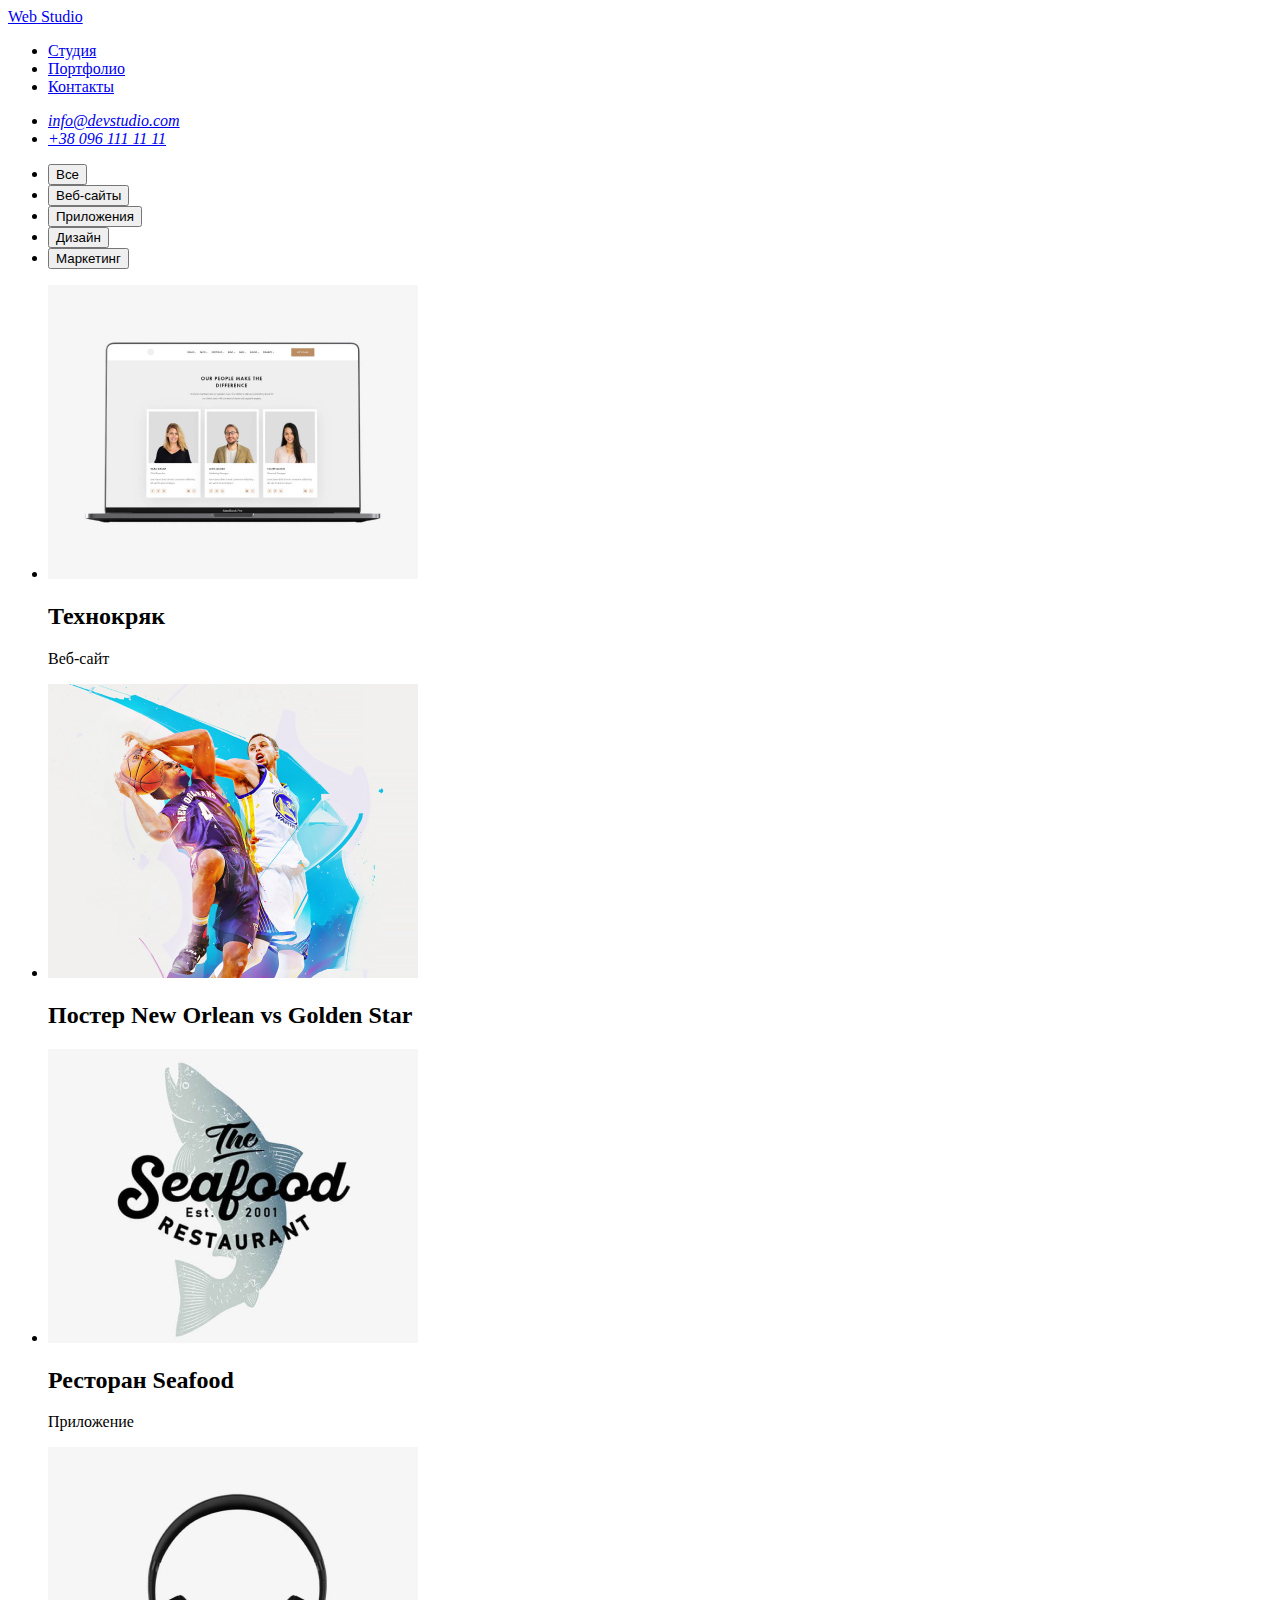
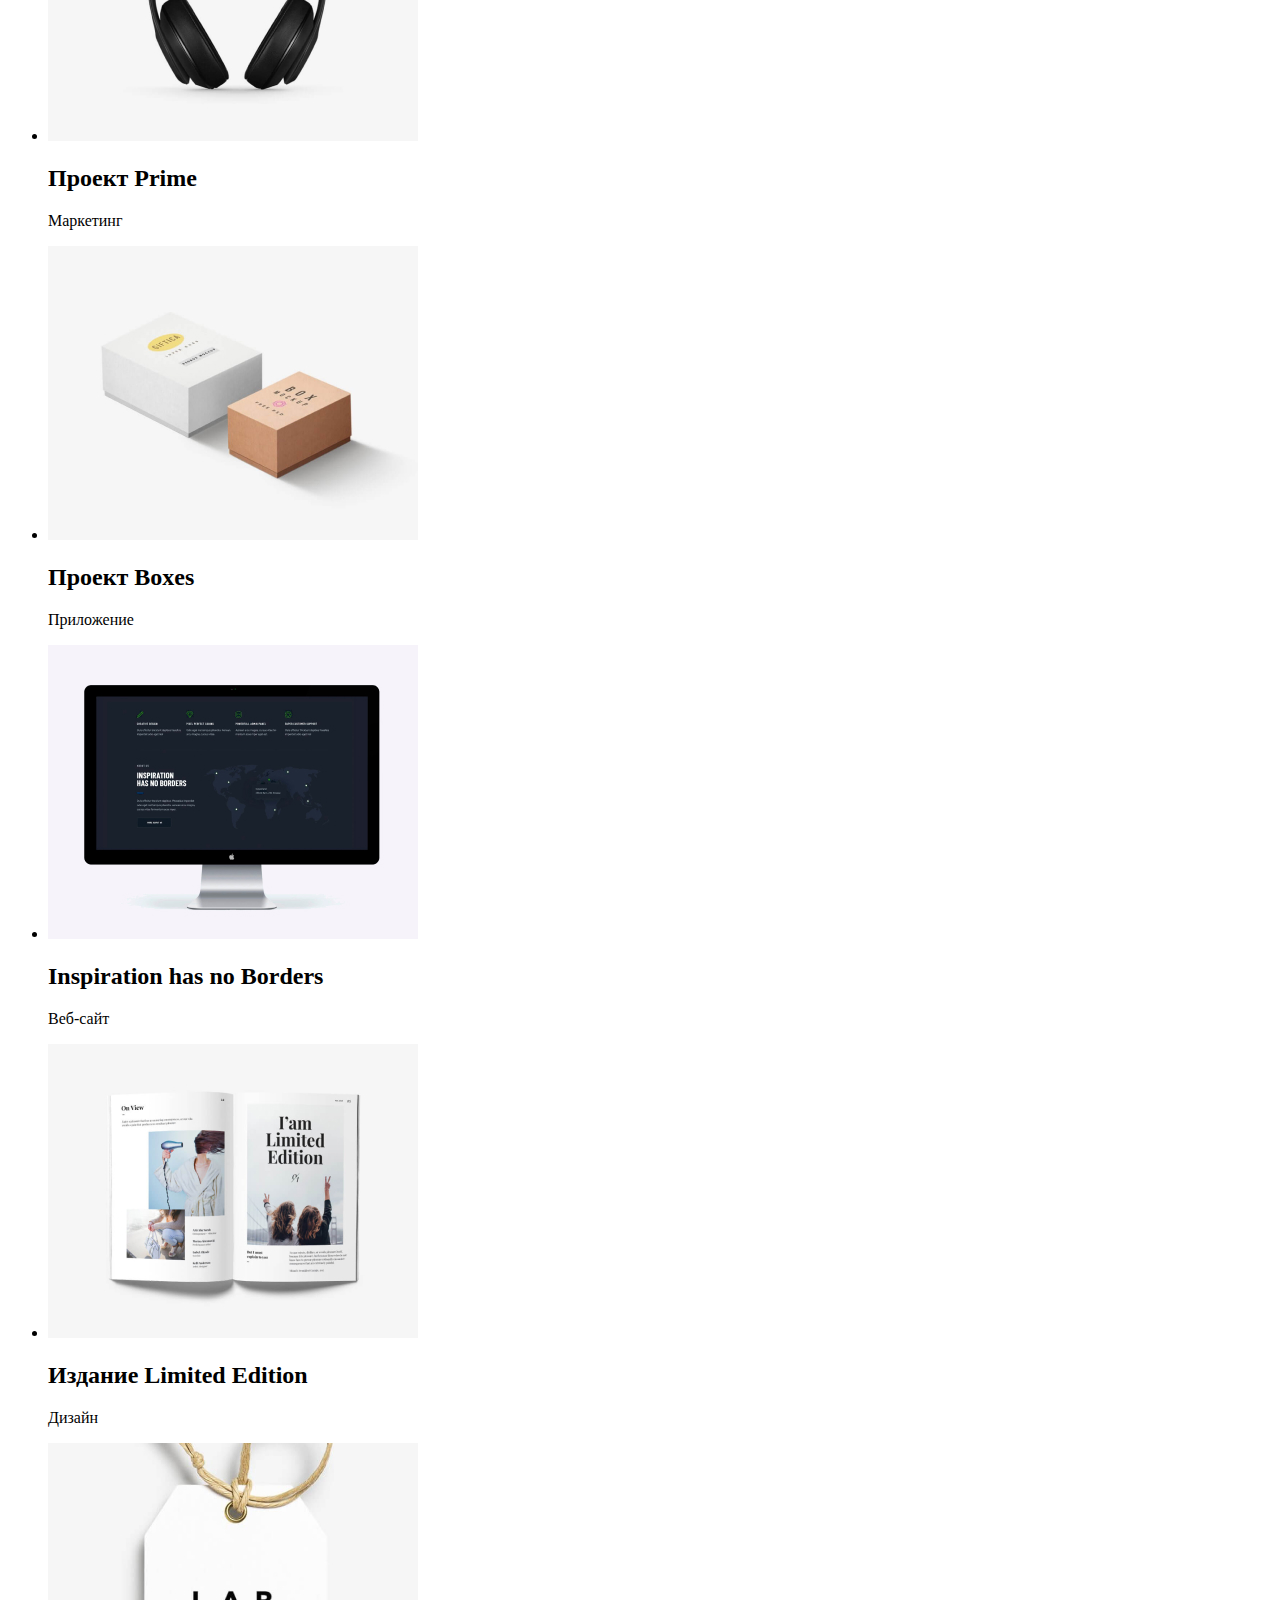
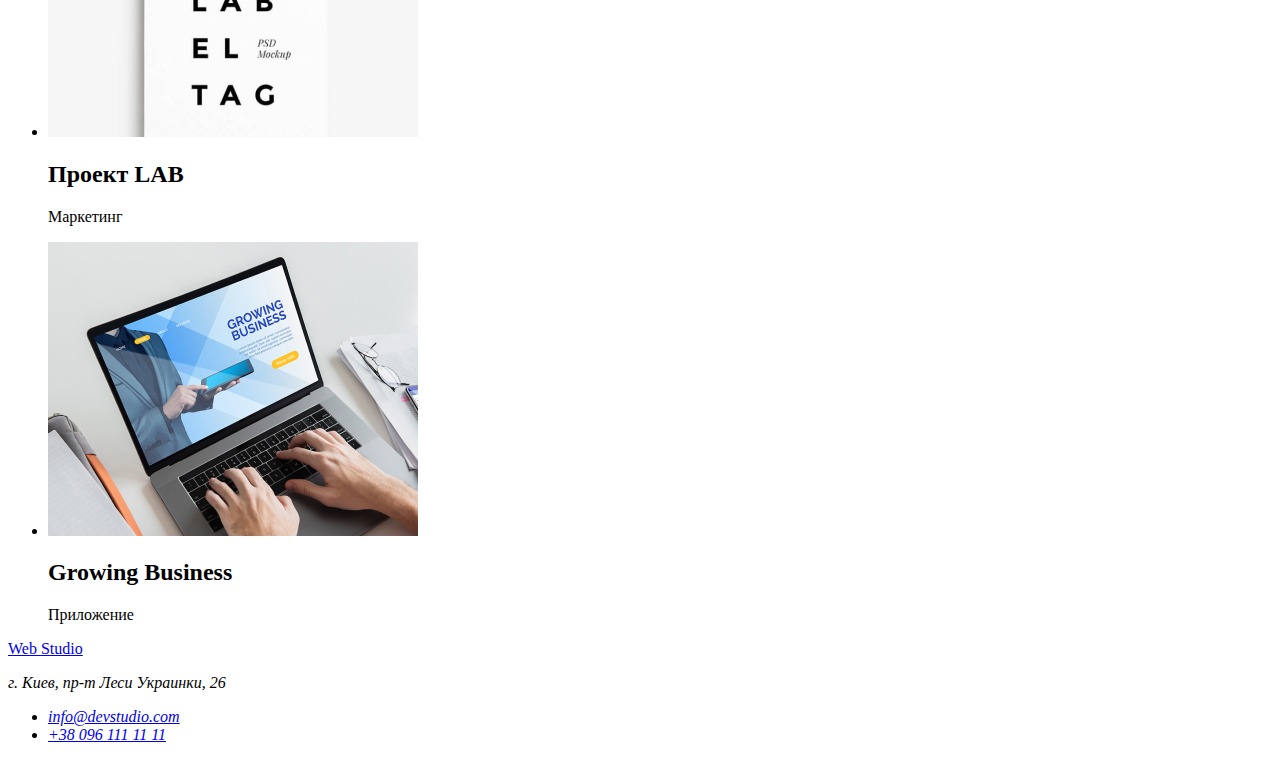
==== portfolio.html @ 580397c2 "студия финальная" ====
<!DOCTYPE html>
<html lang="ru">

<head>
    <meta charset="UTF-8">
    <meta name="viewport" content="width=device-width, initial-scale=1.0">
    <link rel="preconnect" href="https://fonts.gstatic.com">
    <link href="https://fonts.googleapis.com/css2?family=Raleway&family=Roboto:wght@400;500;900&display=swap"
        rel="stylesheet">
    <title>Портфолио</title>
</head>

<body>

    <header>
        <a href="#">
            <span>Web</span>
            <span>Studio</span>
        </a>
        <nav>
            <ul>
                <li>
                    <a href="studio">Студия
                    </a>
                </li>
                <li>
                    <a href="portfolio">Портфолио
                    </a>
                </li>
                <li>
                    <a href="contacts">Контакты
                    </a>
                </li>
            </ul>
        </nav>
        <address>
            <ul>
                <li>
                    <a href="mailto:info@devstudio.com">
                        info@devstudio.com
                    </a>
                </li>
                <li>
                    <a href="tell:+380961111111">
                        +38 096 111 11 11
                    </a>
                </li>
            </ul>
        </address>
    </header>

    <main>
        <section>
            <ul>
                <li>
                    <button class="btn" type="button">Все</button>
                </li>
                <li>
                    <button class="btn" type="button">Веб-сайты</button>
                </li>
                <li>
                   <button class="btn" type="button">Приложения</button>
                </li>
                <li>
                   <button class="btn" type="button">Дизайн</button>
                </li>
                <li>
                   <button class="btn" type="button">Маркетинг</button>
                </li>
            </ul>
        </section>
        
        <section>
            <ul>
                <li>
                    <img src="images2/tehno.jpg" alt="ноутбук">
                    <h2>Технокряк</h2>
                    <p>Веб-сайт</p>
                </li>
                <li>
                    <img src="images2/basketball.jpg" alt="мужчины инрают в бвскетбол">
                    <h2>Постер <span lang="en">New Orlean vs Golden Star</span></h2>
                    <p></p>
                </li>
                <li>
                    <img src="images2/seafood.jpg" alt="надпись на английском языке">
                    <h2>Ресторан <span>Seafood</span>
                    </h2>
                    <p>Приложение
                    </p>
                </li>
                <li>
                    <img src="images2/headphone.jpg" alt="наушники">
                    <h2>Проект <span lang="en">Prime</span>
                    </h2>
                    <p>Маркетинг</p>
                </li>
                <li>
                    <img src="images2/boxes.jpg" alt="две бумажные коробки разных цветов">
                    <h2>Проект <span lang="en">Boxes</span>
                    </h2>
                    <p>Приложение
                    </p>
                </li>
                <li>
                    <img src="images2/pc.jpg" alt="Экран ПК">
                    <h2 lang="en">Inspiration has no Borders</h2>
                    <p>Веб-сайт</p>
                </li>
                <li>
                    <img src="images2/limitedEdition.jpg" alt="лежит открытый журнал">
                    <h2>Издание <span lang="en">Limited Edition</span>
                    </h2>
                    <p>Дизайн</p>
                </li>
                <li>
                    <img src="images2/lab.jpg" alt="бирка с надписью">
                    <h2>Проект <span lang="en">LAB</span>
                    </h2>
                    <p>Маркетинг
                    </p>
                </li>
                <li>
                    <img src="images2/growingBissnes.jpg" alt="руки работают на ноутбуке">
                    <h2 lang="en">Growing Business</h2>
                    <p>Приложение 
                    </p>
                </li>
            </ul>
        </section>
    </main>

    <footer>
        <a href="#">
            <span>Web</span>
            <span>Studio</span>
        </a>
        <address>

           <p>г. Киев, пр-т Леси Украинки, 26</p>

            <ul>
                <li>
                    <a href="mailto:info@devstudio.com">
                        info@devstudio.com
                    </a>
                </li>
                <li>
                    <a href="tell:+380961111111">
                        +38 096 111 11 11
                    </a>
                </li>
            </ul>
        </address>
    </footer>

</body>

</html>
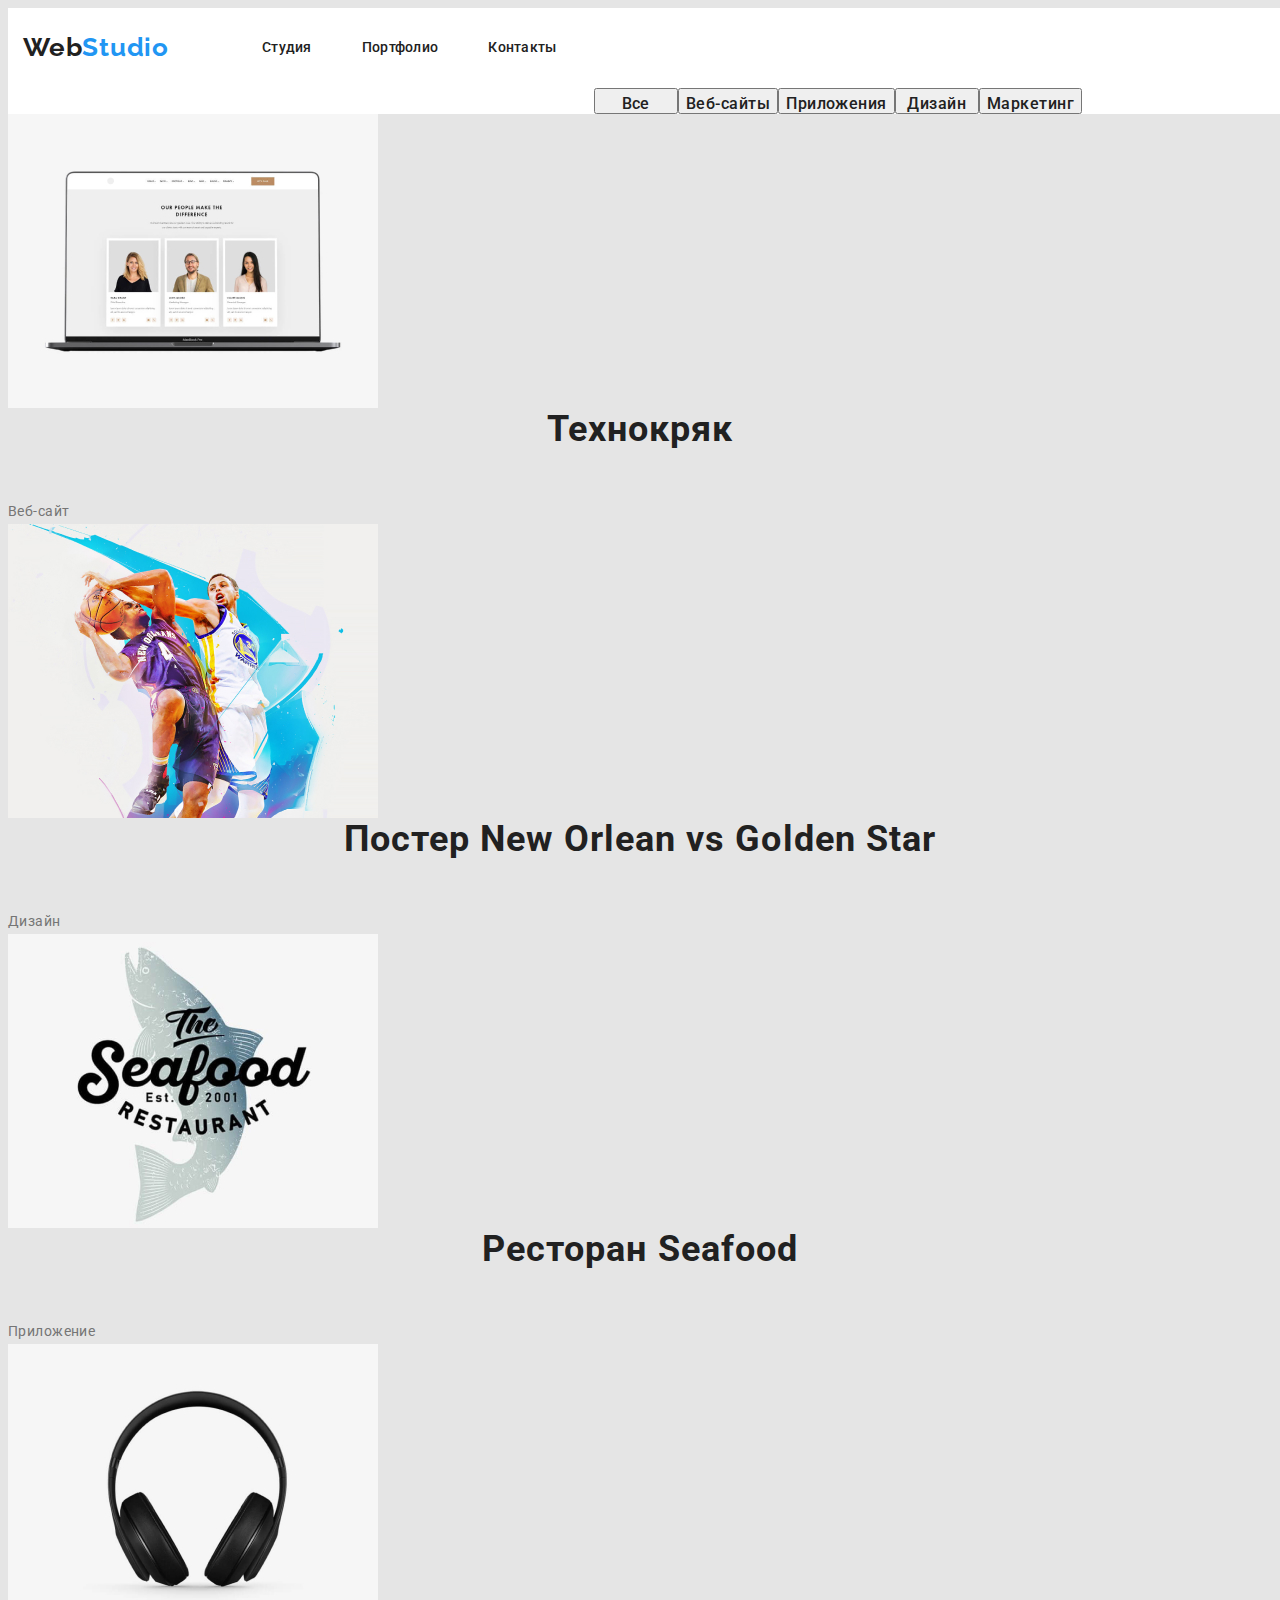
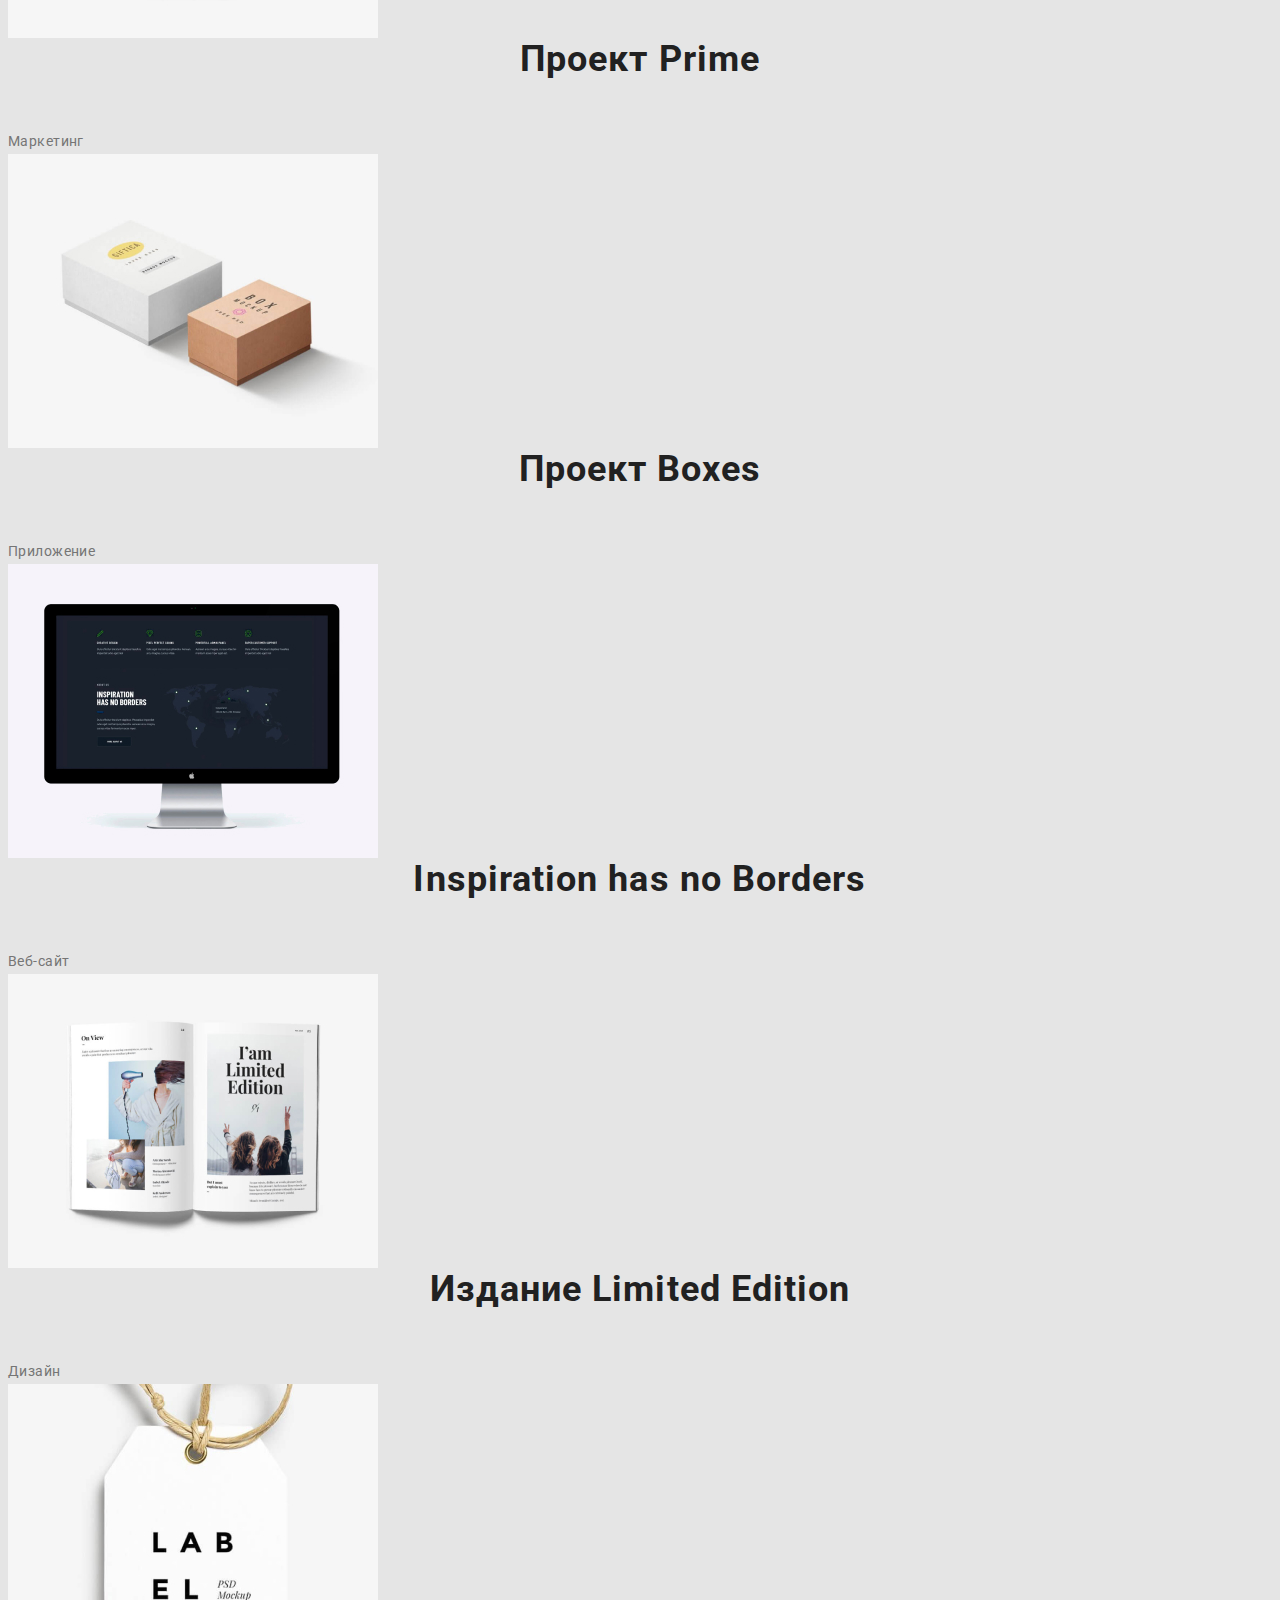
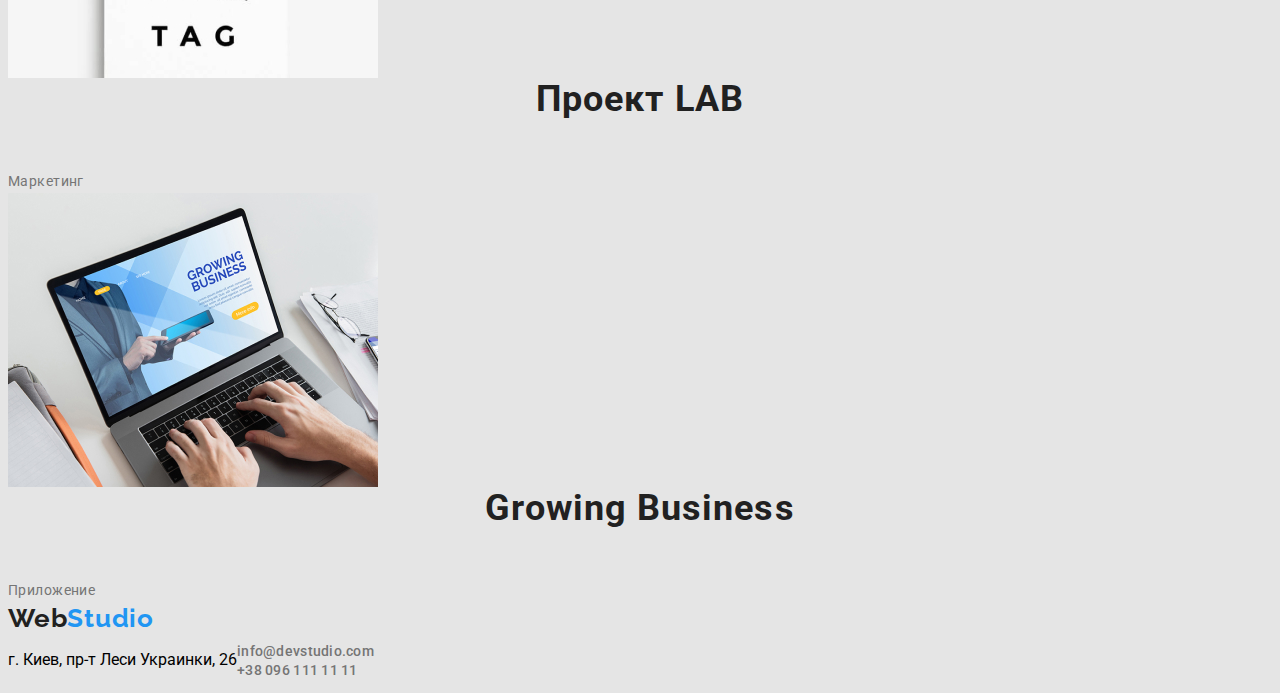
==== commit e08ae69d: "что-то там" ====
--- a/portfolio.html
+++ b/portfolio.html
@@ -5,125 +5,130 @@
     <meta charset="UTF-8">
     <meta name="viewport" content="width=device-width, initial-scale=1.0">
     <link rel="preconnect" href="https://fonts.gstatic.com">
-    <link href="https://fonts.googleapis.com/css2?family=Raleway&family=Roboto:wght@400;500;900&display=swap"
+    <link href="https://fonts.googleapis.com/css2?family=Raleway:wght@700&family=Roboto:wght@400;500;700&display=swap"
         rel="stylesheet">
+        <link rel="stylesheet" href="./css/styles.css" />
     <title>Портфолио</title>
 </head>
 
 <body>
 
-    <header>
-        <a href="#">
-            <span>Web</span>
-            <span>Studio</span>
-        </a>
-        <nav>
-            <ul>
-                <li>
-                    <a href="studio">Студия
+<header class="header">
+    <div class="container">
+        <nav class="navigation">
+            <a class="logo" href="./index.html">
+                <span class="logo-web">Web</span>
+                <span class="logo-studio">Studio</span>
+            </a>
+            <ul class="navigation-list">
+                <li class="navigation-list-item">
+                    <a class="navigation-list-link" href="./index.html">Студия
+                    </a>
+                </li class="navigation-list-item">
+                <li class="navigation-list-item">
+                    <a class="navigation-list-link" href="./portfolio.html">Портфолио
                     </a>
                 </li>
-                <li>
-                    <a href="portfolio">Портфолио
-                    </a>
-                </li>
-                <li>
-                    <a href="contacts">Контакты
+                <li class="navigation-list-item">
+                    <a class="navigation-list-link" href="contacts">Контакты
                     </a>
                 </li>
             </ul>
         </nav>
-        <address>
-            <ul>
-                <li>
-                    <a href="mailto:info@devstudio.com">
+        <address class="address">
+            <ul class="address-list">
+                <li class="address-item">
+                    <a class="address-list-link" href="mailto:info@devstudio.com">
                         info@devstudio.com
                     </a>
                 </li>
-                <li>
-                    <a href="tell:+380961111111">
+                <li class="address-item">
+                    <a class="address-list-link" href="tel:+380961111111">
                         +38 096 111 11 11
                     </a>
                 </li>
             </ul>
         </address>
-    </header>
+    </div>
+</header>
 
     <main>
-        <section>
-            <ul>
-                <li>
-                    <button class="btn" type="button">Все</button>
+        <section class="menu-section">
+            <div class="container">
+            <ul class="menu-section-item">
+                <li class="menu-section-btn">
+                    <button class="menu-btn" type="button">Все</button>
                 </li>
                 <li>
-                    <button class="btn" type="button">Веб-сайты</button>
+                    <button class="menu-btn" type="button">Веб-сайты</button>
                 </li>
                 <li>
-                   <button class="btn" type="button">Приложения</button>
+                   <button class="menu-btn" type="button">Приложения</button>
                 </li>
                 <li>
-                   <button class="btn" type="button">Дизайн</button>
+                   <button class="menu-btn" type="button">Дизайн</button>
                 </li>
                 <li>
-                   <button class="btn" type="button">Маркетинг</button>
+                   <button class="menu-btn" type="button">Маркетинг</button>
                 </li>
             </ul>
+            </div>
         </section>
-        
+
         <section>
             <ul>
                 <li>
                     <img src="images2/tehno.jpg" alt="ноутбук">
-                    <h2>Технокряк</h2>
-                    <p>Веб-сайт</p>
+                    <h2 class="secondary-title">Технокряк</h2>
+                    <p class="text">Веб-сайт</p>
                 </li>
                 <li>
                     <img src="images2/basketball.jpg" alt="мужчины инрают в бвскетбол">
-                    <h2>Постер <span lang="en">New Orlean vs Golden Star</span></h2>
-                    <p></p>
+                    <h2 class="secondary-title">Постер <span lang="en">New Orlean vs Golden Star</span></h2>
+                    <p class="text">Дизайн</p>
                 </li>
                 <li>
                     <img src="images2/seafood.jpg" alt="надпись на английском языке">
-                    <h2>Ресторан <span>Seafood</span>
+                    <h2 class="secondary-title">Ресторан <span>Seafood</span>
                     </h2>
-                    <p>Приложение
+                    <p class="text">Приложение
                     </p>
                 </li>
                 <li>
                     <img src="images2/headphone.jpg" alt="наушники">
-                    <h2>Проект <span lang="en">Prime</span>
+                    <h2 class="secondary-title">Проект <span lang="en">Prime</span>
                     </h2>
-                    <p>Маркетинг</p>
+                    <p class="text">Маркетинг</p>
                 </li>
                 <li>
                     <img src="images2/boxes.jpg" alt="две бумажные коробки разных цветов">
-                    <h2>Проект <span lang="en">Boxes</span>
+                    <h2 class="secondary-title">Проект <span lang="en">Boxes</span>
                     </h2>
-                    <p>Приложение
+                    <p class="text">Приложение
                     </p>
                 </li>
                 <li>
                     <img src="images2/pc.jpg" alt="Экран ПК">
-                    <h2 lang="en">Inspiration has no Borders</h2>
-                    <p>Веб-сайт</p>
+                    <h2 class="secondary-title" lang="en">Inspiration has no Borders</h2>
+                    <p class="text">Веб-сайт</p>
                 </li>
                 <li>
                     <img src="images2/limitedEdition.jpg" alt="лежит открытый журнал">
-                    <h2>Издание <span lang="en">Limited Edition</span>
+                    <h2 class="secondary-title">Издание <span lang="en">Limited Edition</span>
                     </h2>
-                    <p>Дизайн</p>
+                    <p class="text">Дизайн</p>
                 </li>
                 <li>
                     <img src="images2/lab.jpg" alt="бирка с надписью">
-                    <h2>Проект <span lang="en">LAB</span>
+                    <h2 class="secondary-title">Проект <span lang="en">LAB</span>
                     </h2>
-                    <p>Маркетинг
+                    <p class="text">Маркетинг
                     </p>
                 </li>
                 <li>
                     <img src="images2/growingBissnes.jpg" alt="руки работают на ноутбуке">
-                    <h2 lang="en">Growing Business</h2>
-                    <p>Приложение 
+                    <h2 class="secondary-title" lang="en">Growing Business</h2>
+                    <p class="text">Приложение 
                     </p>
                 </li>
             </ul>
@@ -131,22 +136,22 @@
     </main>
 
     <footer>
-        <a href="#">
-            <span>Web</span>
-            <span>Studio</span>
+        <a class="logo" href="./index.html">
+            <span class="logo-web">Web</span>
+            <span class="logo-studio">Studio</span>
         </a>
-        <address>
-
-           <p>г. Киев, пр-т Леси Украинки, 26</p>
-
+        <address class="address">
+    
+            <p class="our-address">г. Киев, пр-т Леси Украинки, 26</p>
+    
             <ul>
                 <li>
-                    <a href="mailto:info@devstudio.com">
+                    <a class="address-list-link" href="mailto:info@devstudio.com">
                         info@devstudio.com
                     </a>
                 </li>
                 <li>
-                    <a href="tell:+380961111111">
+                    <a class="address-list-link" href="tel:+380961111111">
                         +38 096 111 11 11
                     </a>
                 </li>
@@ -154,6 +159,7 @@
         </address>
     </footer>
 
+
 </body>
 
 </html>--- a/css/styles.css
+++ b/css/styles.css
@@ -0,0 +1,369 @@
+:root {
+  --accent-color: #2196f3;
+  --font-color: #212121;
+  --firs-font: 'Roboto', sans-serif;
+  --secondary-font: 'Raleway', sans-serif;
+  --section-padding: 94px;
+}
+
+body {
+  font-family: var(--firs-font);
+  background: #e5e5e5;
+}
+
+a {
+  text-decoration: none;
+}
+ul {
+  list-style: none;
+}
+
+h1,
+h2,
+h3,
+h4,
+h5,
+h6 {
+  margin: 0;
+}
+
+ul,
+ol {
+  margin: 0;
+  padding: 0;
+}
+
+img {
+  display: block;
+  max-width: 100%;
+  height: auto;
+}
+
+.container {
+  margin: 0;
+  width: 1630px;
+  margin: 0 auto;
+  display: flex;
+  justify-content: center;
+  padding: 0 15px;
+  background: #ffffff;
+}
+
+.header .container {
+  padding-top: 24px;
+  padding-bottom: 25px;
+  align-items: center;
+}
+.navigation {
+  display: flex;
+}
+
+.logo {
+  display: flex;
+  margin-right: 93px;
+}
+.navigation-list {
+  display: flex;
+}
+.navigation-list-item {
+  display: flex;
+  align-items: center;
+}
+.navigation-list-item:not(:last-child) {
+  margin-right: 50px;
+}
+
+.navigation-list-link {
+  font-weight: 500;
+  font-size: 14px;
+  line-height: 1.143;
+  letter-spacing: 0.02em;
+  color: var(--font-color);
+}
+
+.navigation-list-link:hover,
+.navigation-list-link:focus,
+.address-list-link:hover,
+.address-list-link:focus {
+  color: var(--accent-color);
+}
+
+.modal-btn:hover,
+.modal-btn:focus {
+  background-color: var(--accent-color);
+  color: #ffffff;
+}
+
+.address {
+  align-items: center;
+  font-style: normal;
+  display: flex;
+  align-items: center;
+  margin-left: auto;
+}
+.address-list {
+  display: flex;
+  align-items: center;
+}
+
+.address-item {
+  display: flex;
+}
+.address-item:not(:last-child) {
+  margin-right: 50px;
+}
+.address-list-link {
+  font-weight: 500;
+  font-size: 14px;
+  line-height: 1.143;
+  letter-spacing: 0.02em;
+  color: #757575;
+}
+
+.logo-studio {
+  font-family: var(--secondary-font);
+  font-weight: bold;
+  font-size: 26px;
+  line-height: 1.192;
+  letter-spacing: 0.03em;
+  color: var(--accent-color);
+}
+.logo-web {
+  font-family: var(--secondary-font);
+  font-weight: bold;
+  font-size: 26px;
+  line-height: 1.192;
+  letter-spacing: 0.03em;
+  color: var(--font-color);
+}
+
+/*.modal-btn {
+  font-weight: 500;
+  font-size: 16px;
+  line-height: 1.625;
+  text-align: center;
+  letter-spacing: 0.03em;
+  min-width: 200px;
+  height: 50px;
+  box-shadow: 0px 4px 4px rgba(0, 0, 0, 0.15);
+  border-radius: 4px;
+  cursor: pointer;
+  padding: 10px 32px;
+  color: var(--main-color-dark-backgr);
+  background-color: var(--accent-color);
+  margin-bottom: 200px;
+}
+
+/*.hero {
+  min-height: 600px;
+  background: #2f303a;
+  padding-top: 200px;
+  padding-bottom: 280px;
+  justify-content: center;
+  align-items: center;*/
+} 
+
+.hero .container {
+  flex-direction: column;
+  background: #2f303a;
+  align-items: center;
+}
+
+.hero {
+/*padding-top: 200px;
+padding-bottom: 200px;
+background: #2F303A;*/
+}
+
+.first-title {
+  font-family: var(--firs-font);
+  font-weight: 900;	        
+        font-size: 44px;	       
+        line-height: 1.364;	        
+        text-align: center;	       
+        letter-spacing: 0.06em;	       
+        text-transform: uppercase;	               
+        margin-top: 200px;	        
+        margin-bottom: 30px;
+color: #FFFFFF;
+}
+.modal-btn {
+        font-weight: 500;	        
+        font-size: 16px;	        
+        line-height: 1.625;	       
+        text-align: center;	        
+        letter-spacing: 0.03em;	       
+        min-width: 200px;	        
+        height: 50px;	        
+        box-shadow: 0px 4px 4px rgba(0, 0, 0, 0.15);	        
+        border-radius: 4px;	        
+        cursor: pointer;
+          padding: 10px 32px;	        
+        color: #ffffff;	        
+        background-color: var(--accent-color);	        
+}
+/*.first-title {
+  width: 696px;
+  height: 120px;
+  /*margin: 0;
+  font-family: var(--secondary-font);
+  color: #ffffff;
+  font-weight: 900;
+  font-size: 44px;
+  line-height: 1.36;
+  text-align: center;
+  letter-spacing: 0.06em;
+  text-transform: uppercase;
+  margin-bottom: 30px;
+}*/
+
+.about-us-item:not(:last-child) {
+  margin-right: 30px;
+}
+
+.about-us-list {
+  padding-top: var(--section-padding);
+  list-style: none;
+  display: flex;
+  flex-wrap: wrap;
+}
+
+.about-us-item {
+  width: 270px;
+  height: 101px;
+}
+
+.text {
+  margin-bottom: 0;
+  width: 270px;
+}
+
+.about-us-title {
+  font-weight: bold;
+  font-size: 14px;
+  line-height: 1.142;
+  letter-spacing: 0.03em;
+  color: var(--font-color);
+  text-transform: uppercase;
+}
+
+.text {
+  font-size: 14px;
+  line-height: 1.71;
+  letter-spacing: 0.03em;
+  color: #757575;
+}
+
+.our-work .container {
+  flex-direction: column;
+  padding-top: var(--section-padding);
+  padding-bottom: var(--section-padding);
+}
+
+.our-work-list {
+  justify-content: center;
+}
+
+.secondary-title {
+  font-weight: bold;
+  font-size: 36px;
+  line-height: 1.167;
+  letter-spacing: 0.03em;
+  color: var(--font-color);
+  text-align: center;
+  margin-bottom: 50px;
+}
+
+.name-item {
+  font-family: var(--firs-font);
+  font-weight: 500;
+  font-size: 16px;
+  line-height: 1.188;
+  text-align: center;
+  letter-spacing: 0.03em;
+  margin-top: 30px;
+}
+
+.our-team .container {
+  flex-direction: column;
+  padding-top: var(--section-padding);
+  padding-bottom: var(--section-padding);
+  background-color: #f5f4fa;
+}
+
+.our-team-list {
+  display: flex;
+  justify-content: center;
+}
+
+.our-team-item:not(:last-child) {
+  margin-right: 30px;
+}
+.our-team-item {
+  background: #ffffff;
+  box-shadow: 0px 1px 3px rgba(0, 0, 0, 0.12), 0px 1px 1px rgba(0, 0, 0, 0.14),
+    0px 2px 1px rgba(0, 0, 0, 0.2);
+  border-radius: 0px 0px 4px 4px;
+}
+
+.our-work-list {
+  display: flex;
+}
+.our-work-item:not(:last-child) {
+  margin-right: 30px;
+}
+.profesion {
+  font-size: 16px;
+  line-height: 1.188;
+  letter-spacing: 0.03em;
+  color: #757575;
+  text-align: center;
+}
+.footer .address {
+  flex-direction: column;
+  margin: 0;
+}
+
+.footer .container {
+  flex-direction: column;
+  padding-top: 60px;
+  padding-bottom: 60px;
+  background-color: #2f303a;
+  color: #ffffff;
+}
+.footer .our-address {
+  font-weight: normal;
+  font-size: 14px;
+  line-height: 1.71;
+  letter-spacing: 0.03em;
+}
+
+.footer .logo {
+  margin: 0;
+}
+.footer .logo-web {
+  color: #ffffff;
+}
+
+                  /*========PORTFOLIO======*/
+          
+          /*========MENU SECRION=========*/
+
+.menu-section-item {
+  display: flex;
+}
+
+.menu-btn {
+min-width: 84px;
+height: 26px;
+
+font-family: var(--firs-font);
+font-weight: 500;
+font-size: 16px;
+line-height: 1.625;
+
+text-align: center;
+letter-spacing: 0.03em;
+
+color: #212121;
+}
